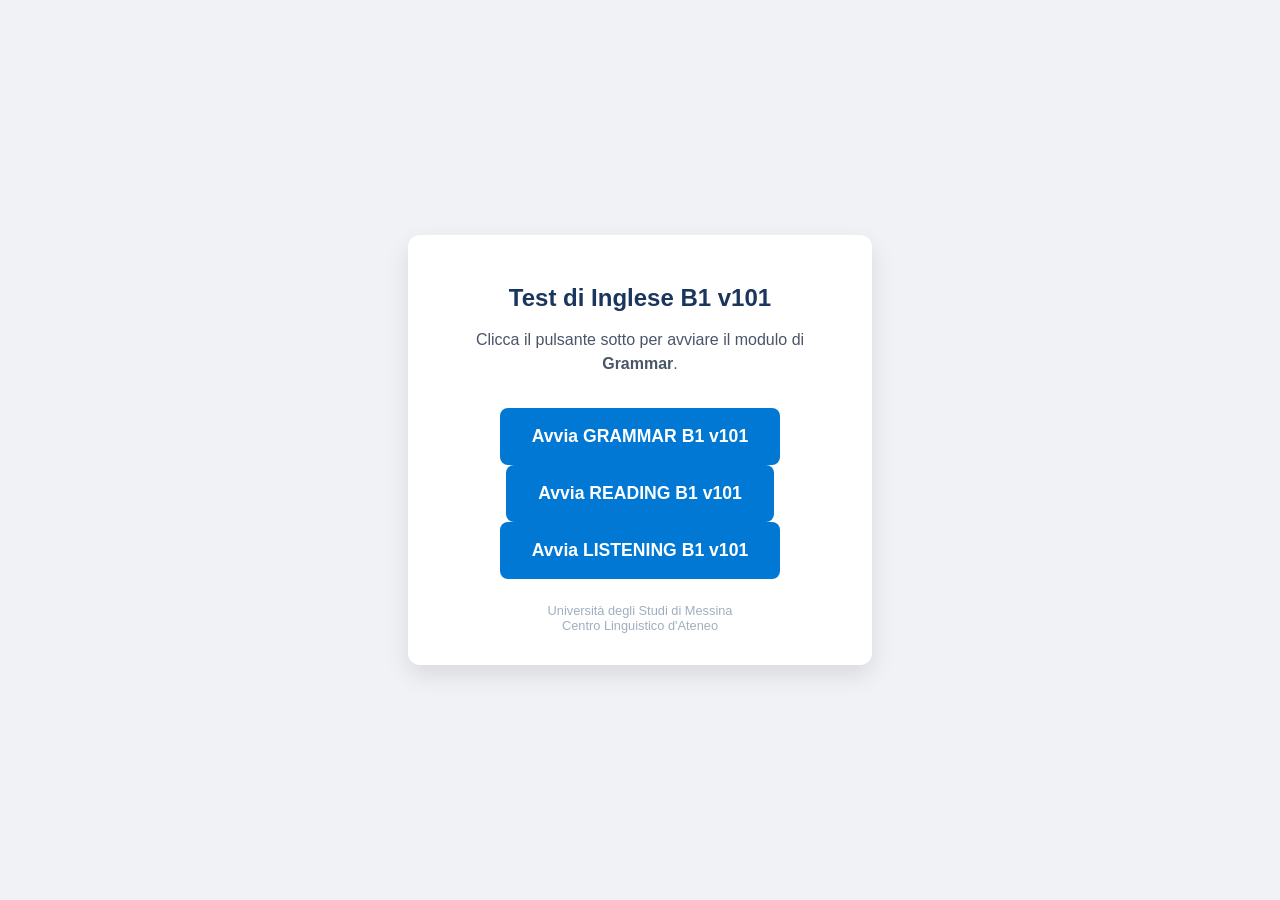
==== seb-b1/index.html @ 67068370 "esami b1,b2,c1 Dicam" ====
<!DOCTYPE html>
<html lang="it">
<head>
    <meta charset="UTF-8">
    <meta name="viewport" content="width=device-width, initial-scale=1.0">
    <meta name="robots" content="noindex, nofollow"> <!-- Protezione dai motori di ricerca -->
    <title>CLA Unime - Avvio Esame - Inglese B1 v101</title>
    <style>
        body {
            font-family: -apple-system, BlinkMacSystemFont, "Segoe UI", Roboto, sans-serif;
            display: flex;
            justify-content: center;
            align-items: center;
            height: 100vh;
            margin: 0;
            background-color: #f0f2f5;
        }
        .card {
            background: white;
            padding: 2rem;
            border-radius: 12px;
            box-shadow: 0 10px 25px rgba(0,0,0,0.1);
            text-align: center;
            max-width: 400px;
        }
        h1 { color: #1a365d; font-size: 1.5rem; margin-bottom: 1rem; }
        p { color: #4a5568; margin-bottom: 2rem; line-height: 1.5; }
        .btn-launch {
            display: inline-block;
            background-color: #0078d4;
            color: white;
            padding: 18px 32px;
            text-decoration: none;
            border-radius: 8px;
            font-weight: bold;
            font-size: 1.1rem;
            transition: transform 0.2s, background-color 0.2s;
        }
        .btn-launch:hover {
            background-color: #005a9e;
            transform: translateY(-2px);
        }
        .footer-note {
            margin-top: 1.5rem;
            font-size: 0.8rem;
            color: #a0aec0;
        }
    </style>
</head>
<body>

<div class="card">
    <h1>Test di Inglese B1 v101</h1>
    <p>Clicca il pulsante sotto per avviare il modulo di <b>Grammar</b>.</p>
    
    <!-- Link configurato con protocollo SEB per l'avvio remoto diretto da GitHub -->
    <a href="seb://giuffr.github.io/seb-test-area/seb-b1/B1v101-1.Grammar.seb" class="btn-launch">
        Avvia GRAMMAR B1 v101
    </a>
    <a href="seb://giuffr.github.io/seb-test-area/seb-b1/B1v101-2.Reading.seb" class="btn-launch">
        Avvia READING B1 v101
    </a>
    <a href="seb://giuffr.github.io/seb-test-area/seb-b1/B1v101-3.Listening.seb" class="btn-launch">
        Avvia LISTENING B1 v101
    </a>
    <div class="footer-note">
        Università degli Studi di Messina<br>
        Centro Linguistico d'Ateneo
    </div>
</div>

</body>
</html>
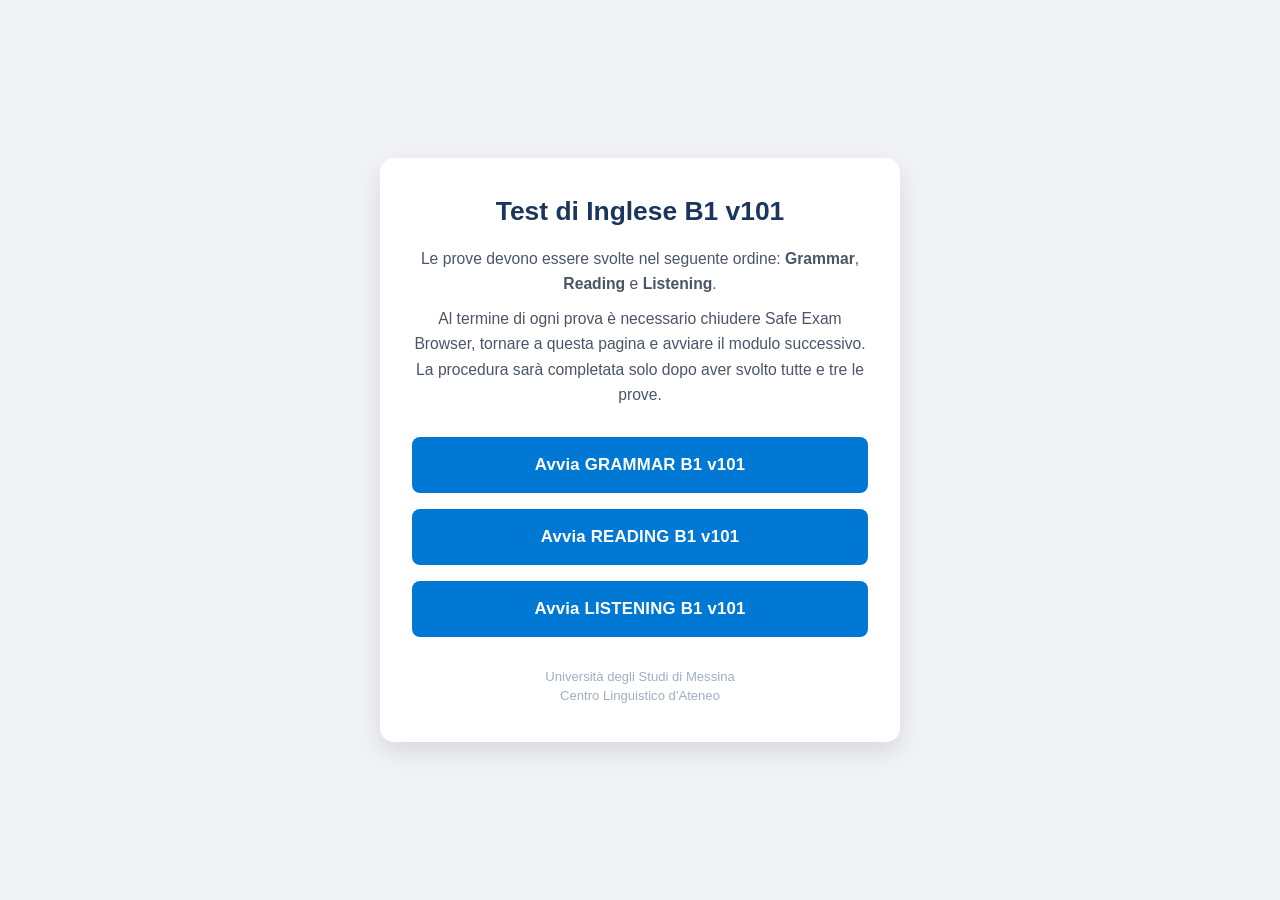
==== commit 8b1437be: "mod 1 mod 1" ====
--- a/seb-b1/index.html
+++ b/seb-b1/index.html
@@ -3,71 +3,48 @@
 <head>
     <meta charset="UTF-8">
     <meta name="viewport" content="width=device-width, initial-scale=1.0">
-    <meta name="robots" content="noindex, nofollow"> <!-- Protezione dai motori di ricerca -->
+    <meta name="robots" content="noindex, nofollow">
+
     <title>CLA Unime - Avvio Esame - Inglese B1 v101</title>
-    <style>
-        body {
-            font-family: -apple-system, BlinkMacSystemFont, "Segoe UI", Roboto, sans-serif;
-            display: flex;
-            justify-content: center;
-            align-items: center;
-            height: 100vh;
-            margin: 0;
-            background-color: #f0f2f5;
-        }
-        .card {
-            background: white;
-            padding: 2rem;
-            border-radius: 12px;
-            box-shadow: 0 10px 25px rgba(0,0,0,0.1);
-            text-align: center;
-            max-width: 400px;
-        }
-        h1 { color: #1a365d; font-size: 1.5rem; margin-bottom: 1rem; }
-        p { color: #4a5568; margin-bottom: 2rem; line-height: 1.5; }
-        .btn-launch {
-            display: inline-block;
-            background-color: #0078d4;
-            color: white;
-            padding: 18px 32px;
-            text-decoration: none;
-            border-radius: 8px;
-            font-weight: bold;
-            font-size: 1.1rem;
-            transition: transform 0.2s, background-color 0.2s;
-        }
-        .btn-launch:hover {
-            background-color: #005a9e;
-            transform: translateY(-2px);
-        }
-        .footer-note {
-            margin-top: 1.5rem;
-            font-size: 0.8rem;
-            color: #a0aec0;
-        }
-    </style>
+
+    <link rel="stylesheet" href="../style.css">
 </head>
 <body>
 
-<div class="card">
-    <h1>Test di Inglese B1 v101</h1>
-    <p>Clicca il pulsante sotto per avviare il modulo di <b>Grammar</b>.</p>
-    
-    <!-- Link configurato con protocollo SEB per l'avvio remoto diretto da GitHub -->
-    <a href="seb://giuffr.github.io/seb-test-area/seb-b1/B1v101-1.Grammar.seb" class="btn-launch">
-        Avvia GRAMMAR B1 v101
-    </a>
-    <a href="seb://giuffr.github.io/seb-test-area/seb-b1/B1v101-2.Reading.seb" class="btn-launch">
-        Avvia READING B1 v101
-    </a>
-    <a href="seb://giuffr.github.io/seb-test-area/seb-b1/B1v101-3.Listening.seb" class="btn-launch">
-        Avvia LISTENING B1 v101
-    </a>
-    <div class="footer-note">
-        Università degli Studi di Messina<br>
-        Centro Linguistico d'Ateneo
-    </div>
-</div>
+<main class="exam-page">
+    <section class="exam-card">
+        <div class="exam-header">
+            <h1>Test di Inglese B1 v101</h1>
+            <p class="exam-intro">
+                Le prove devono essere svolte nel seguente ordine:
+                <strong>Grammar</strong>, <strong>Reading</strong> e <strong>Listening</strong>.
+            </p>
+            <p class="exam-instructions">
+                Al termine di ogni prova è necessario chiudere Safe Exam Browser, tornare a questa pagina
+                e avviare il modulo successivo. La procedura sarà completata solo dopo aver svolto tutte e tre le prove.
+            </p>
+        </div>
+
+        <div class="exam-buttons">
+            <a href="seb://giuffr.github.io/seb-test-area/seb-b1/B1v101-1.Grammar.seb" class="btn-launch">
+                Avvia GRAMMAR B1 v101
+            </a>
+
+            <a href="seb://giuffr.github.io/seb-test-area/seb-b1/B1v101-2.Reading.seb" class="btn-launch">
+                Avvia READING B1 v101
+            </a>
+
+            <a href="seb://giuffr.github.io/seb-test-area/seb-b1/B1v101-3.Listening.seb" class="btn-launch">
+                Avvia LISTENING B1 v101
+            </a>
+        </div>
+
+        <div class="footer-note">
+            Università degli Studi di Messina<br>
+            Centro Linguistico d'Ateneo
+        </div>
+    </section>
+</main>
 
 </body>
-</html>
+</html>
--- a/style.css
+++ b/style.css
@@ -0,0 +1,119 @@
+:root {
+    --cla-blue: #1a365d;
+    --cla-button: #0078d4;
+    --cla-button-hover: #005a9e;
+    --text-main: #2d3748;
+    --text-muted: #4a5568;
+    --text-light: #a0aec0;
+    --page-bg: #f0f2f5;
+    --card-bg: #ffffff;
+    --card-radius: 14px;
+    --button-radius: 8px;
+}
+
+* {
+    box-sizing: border-box;
+}
+
+body {
+    margin: 0;
+    font-family: -apple-system, BlinkMacSystemFont, "Segoe UI", Roboto, Arial, sans-serif;
+    background-color: var(--page-bg);
+    color: var(--text-main);
+}
+
+.exam-page {
+    min-height: 100vh;
+    display: flex;
+    justify-content: center;
+    align-items: center;
+    padding: 24px;
+}
+
+.exam-card {
+    width: 100%;
+    max-width: 520px;
+    background: var(--card-bg);
+    padding: 36px 32px;
+    border-radius: var(--card-radius);
+    box-shadow: 0 10px 25px rgba(0, 0, 0, 0.10);
+    text-align: center;
+}
+
+.exam-header h1 {
+    color: var(--cla-blue);
+    font-size: 1.65rem;
+    line-height: 1.3;
+    margin: 0 0 18px;
+}
+
+.exam-intro,
+.exam-instructions {
+    color: var(--text-muted);
+    font-size: 0.98rem;
+    line-height: 1.6;
+    margin: 0;
+}
+
+.exam-intro {
+    margin-bottom: 10px;
+}
+
+.exam-instructions {
+    margin-bottom: 30px;
+}
+
+.exam-buttons {
+    display: flex;
+    flex-direction: column;
+    gap: 16px;
+    margin-top: 8px;
+}
+
+.btn-launch {
+    display: block;
+    width: 100%;
+    background-color: var(--cla-button);
+    color: #ffffff;
+    padding: 18px 28px;
+    text-decoration: none;
+    border-radius: var(--button-radius);
+    font-weight: 700;
+    font-size: 1.05rem;
+    letter-spacing: 0.2px;
+    transition: transform 0.2s ease, background-color 0.2s ease, box-shadow 0.2s ease;
+}
+
+.btn-launch:hover {
+    background-color: var(--cla-button-hover);
+    transform: translateY(-2px);
+    box-shadow: 0 8px 18px rgba(0, 120, 212, 0.25);
+}
+
+.btn-launch:focus {
+    outline: 3px solid rgba(0, 120, 212, 0.25);
+    outline-offset: 3px;
+}
+
+.footer-note {
+    margin-top: 30px;
+    font-size: 0.82rem;
+    line-height: 1.5;
+    color: var(--text-light);
+}
+
+/* Ottimizzazione mobile */
+@media (max-width: 480px) {
+    .exam-card {
+        padding: 28px 22px;
+    }
+
+    .exam-header h1 {
+        font-size: 1.4rem;
+    }
+
+    .btn-launch {
+        font-size: 1rem;
+        padding: 16px 22px;
+    }
+}
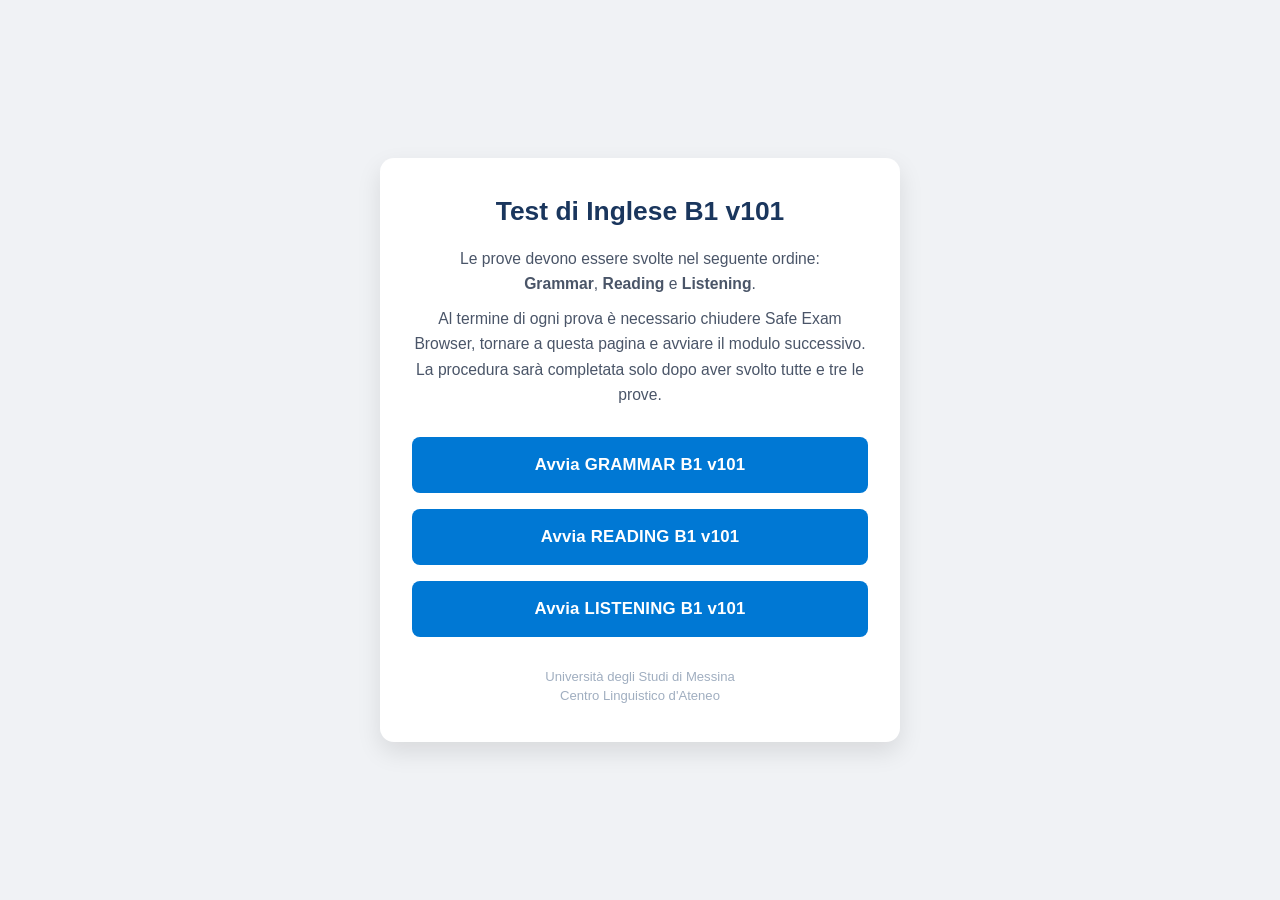
==== commit 38515102: "correzione 2" ====
--- a/seb-b1/index.html
+++ b/seb-b1/index.html
@@ -16,7 +16,7 @@
         <div class="exam-header">
             <h1>Test di Inglese B1 v101</h1>
             <p class="exam-intro">
-                Le prove devono essere svolte nel seguente ordine:
+                Le prove devono essere svolte nel seguente ordine:<br>
                 <strong>Grammar</strong>, <strong>Reading</strong> e <strong>Listening</strong>.
             </p>
             <p class="exam-instructions">
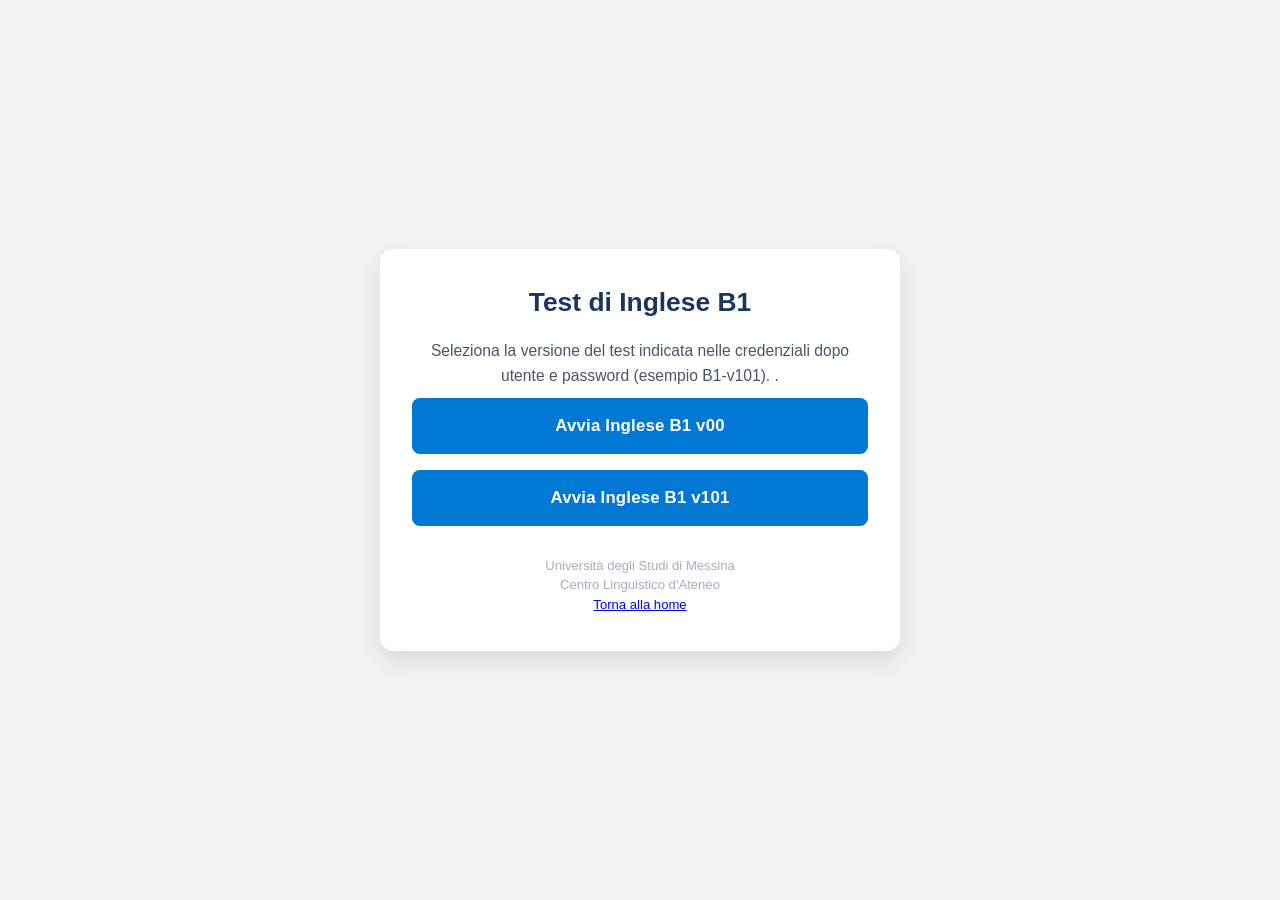
==== commit 987bd2bf: "Create index.html" ====
--- a/seb-b1/index.html
+++ b/seb-b1/index.html
@@ -5,7 +5,7 @@
     <meta name="viewport" content="width=device-width, initial-scale=1.0">
     <meta name="robots" content="noindex, nofollow">
 
-    <title>CLA Unime - Avvio Esame - Inglese B1 v101</title>
+    <title>CLA Unime - Test Inglese B1</title>
 
     <link rel="stylesheet" href="../style.css">
 </head>
@@ -14,34 +14,29 @@
 <main class="exam-page">
     <section class="exam-card">
         <div class="exam-header">
-            <h1>Test di Inglese B1 v101</h1>
-            <p class="exam-intro">
-                Le prove devono essere svolte nel seguente ordine:<br>
-                <strong>Grammar</strong>, <strong>Reading</strong> e <strong>Listening</strong>.
-            </p>
-            <p class="exam-instructions">
-                Al termine di ogni prova è necessario chiudere Safe Exam Browser, tornare a questa pagina
-                e avviare il modulo successivo. La procedura sarà completata solo dopo aver svolto tutte e tre le prove.
+    <h1>Test di Inglese B1</h1>
+    <p class="exam-intro">
+                Seleziona la versione del test indicata nelle credenziali dopo utente e password (esempio B1-v101). .
             </p>
         </div>
-
-        <div class="exam-buttons">
-            <a href="seb://giuffr.github.io/seb-test-area/seb-b1/B1v101-1.Grammar.seb" class="btn-launch">
-                Avvia GRAMMAR B1 v101
-            </a>
-
-            <a href="seb://giuffr.github.io/seb-test-area/seb-b1/B1v101-2.Reading.seb" class="btn-launch">
-                Avvia READING B1 v101
-            </a>
-
-            <a href="seb://giuffr.github.io/seb-test-area/seb-b1/B1v101-3.Listening.seb" class="btn-launch">
-                Avvia LISTENING B1 v101
-            </a>
-        </div>
+    
+    <div class="exam-buttons">
+    <a href="seb://giuffr.github.io/seb-test-area/seb-b1/b1v00-by83297/" class="btn-launch">
+        Avvia Inglese B1 v00
+    </a>
+    
+    <a href="seb://giuffr.github.io/seb-test-area/seb-b1/b1v101-a7f3k9q2/" class="btn-launch">
+       Avvia Inglese B1 v101
+    </a>
+    
+   </div>
 
         <div class="footer-note">
             Università degli Studi di Messina<br>
-            Centro Linguistico d'Ateneo
+            Centro Linguistico d'Ateneo<br>
+            <a href="https://giuffr.github.io/seb-test-area/">
+            Torna alla home
+            </a>
         </div>
     </section>
 </main>
